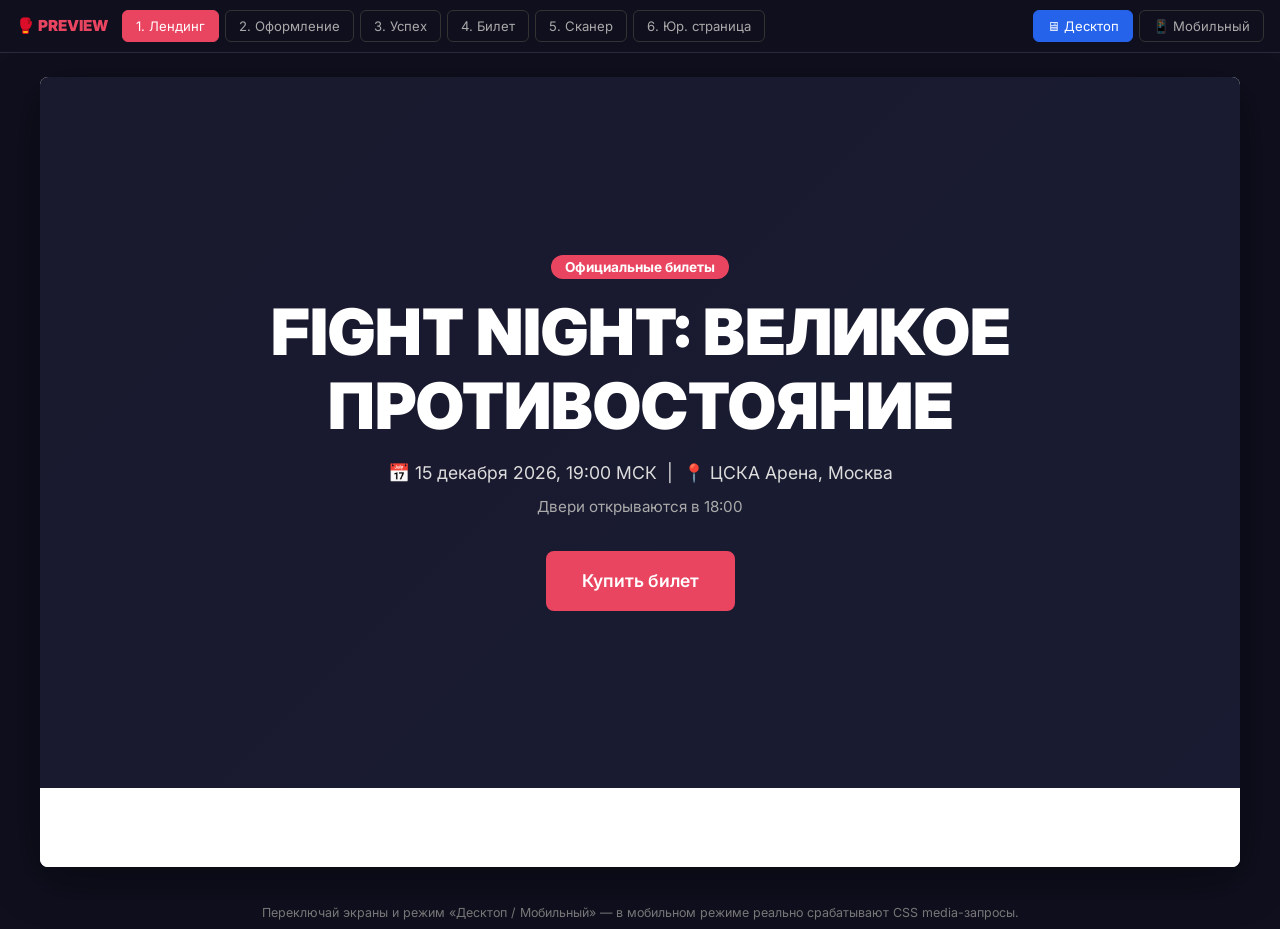
==== preview/index.html @ 27ce5e57 "docs: add interactive HTML preview of all site screens Self-contained preview using the project's re" ====
<!DOCTYPE html>
<html lang="ru">
<head>
<meta charset="UTF-8">
<meta name="viewport" content="width=device-width, initial-scale=1.0">
<title>Fight Night Tickets — Превью всех экранов</title>
<link rel="stylesheet" href="https://fonts.googleapis.com/css2?family=Inter:wght@400;500;600;700;900&display=swap">
<link rel="stylesheet" href="../static/css/main.css">
<style>
  /* ── Preview shell (НЕ часть продакшн-сайта) ─────────────────── */
  html, body { height: 100%; }
  body { background: #0f0f1e; font-family: Inter, sans-serif; }
  .pv-nav {
    position: sticky; top: 0; z-index: 9999; background: #0f0f1e;
    display: flex; align-items: center; gap: 6px; flex-wrap: wrap;
    padding: 10px 16px; border-bottom: 1px solid #2a2a3e;
  }
  .pv-nav__brand { color: #E94560; font-weight: 900; margin-right: 8px; white-space: nowrap; font-size: .95rem; }
  .pv-nav button {
    background: transparent; color: #aaa; border: 1px solid #333; border-radius: 6px;
    padding: 7px 13px; font-size: .82rem; cursor: pointer; white-space: nowrap;
    font-family: Inter, sans-serif; transition: .15s;
  }
  .pv-nav button:hover { color: #fff; border-color: #555; }
  .pv-nav button.active { background: #E94560; color: #fff; border-color: #E94560; }
  .pv-nav__sep { flex: 1; }
  .pv-nav__mode button.active { background: #2563eb; border-color: #2563eb; }

  .pv-stage { display: flex; justify-content: center; align-items: flex-start;
    padding: 24px; min-height: calc(100vh - 56px); transition: .25s; }
  .pv-stage.mobile { padding: 32px 16px; }
  #pv-frame {
    width: 100%; max-width: 1200px; height: calc(100vh - 110px);
    border: none; background: #fff; border-radius: 8px; box-shadow: 0 12px 48px rgba(0,0,0,.4);
    transition: width .25s, border-radius .25s;
  }
  .pv-stage.mobile #pv-frame {
    width: 390px; height: 780px; max-width: 390px;
    border: 10px solid #000; border-radius: 36px;
  }
  .pv-hint { color: #777; font-size: .78rem; text-align: center; padding: 6px; }
</style>
</head>
<body>

<nav class="pv-nav">
  <span class="pv-nav__brand">🥊 PREVIEW</span>
  <button data-screen="landing" class="active">1. Лендинг</button>
  <button data-screen="checkout">2. Оформление</button>
  <button data-screen="success">3. Успех</button>
  <button data-screen="ticket">4. Билет</button>
  <button data-screen="scanner">5. Сканер</button>
  <button data-screen="legal">6. Юр. страница</button>
  <span class="pv-nav__sep"></span>
  <span class="pv-nav__mode" style="display:flex;gap:6px">
    <button data-mode="desktop" class="active" id="m-desk">🖥 Десктоп</button>
    <button data-mode="mobile" id="m-mob">📱 Мобильный</button>
  </span>
</nav>

<div class="pv-stage" id="pv-stage">
  <iframe id="pv-frame" src="screens.html?s=landing"></iframe>
</div>
<p class="pv-hint">Переключай экраны и режим «Десктоп / Мобильный» — в мобильном режиме реально срабатывают CSS media-запросы.</p>

<script>
let current = "landing";
const frame = document.getElementById("pv-frame");
const stage = document.getElementById("pv-stage");

document.querySelectorAll(".pv-nav button[data-screen]").forEach(btn => {
  btn.addEventListener("click", () => {
    document.querySelectorAll(".pv-nav button[data-screen]").forEach(b => b.classList.remove("active"));
    btn.classList.add("active");
    current = btn.dataset.screen;
    frame.src = "screens.html?s=" + current;
  });
});

document.getElementById("m-desk").addEventListener("click", () => {
  stage.classList.remove("mobile");
  document.getElementById("m-desk").classList.add("active");
  document.getElementById("m-mob").classList.remove("active");
});
document.getElementById("m-mob").addEventListener("click", () => {
  stage.classList.add("mobile");
  document.getElementById("m-mob").classList.add("active");
  document.getElementById("m-desk").classList.remove("active");
});
</script>
</body>
</html>
---- static/css/main.css ----
/* ── Reset & Base ─────────────────────────────────────────────── */
*, *::before, *::after { box-sizing: border-box; margin: 0; padding: 0; }
:root {
  --brand: #1A1A2E;
  --accent: #E94560;
  --accent-hover: #c73352;
  --bg: #F4F4F8;
  --text: #1A1A2E;
  --text-muted: #6B7280;
  --white: #fff;
  --radius: 12px;
  --shadow: 0 4px 24px rgba(0,0,0,.12);
  --font: 'Inter', system-ui, sans-serif;
}
html { scroll-behavior: smooth; font-size: 16px; }
body { font-family: var(--font); color: var(--text); background: var(--white); line-height: 1.6; }

/* ── Container ───────────────────────────────────────────────── */
.container { max-width: 1100px; margin: 0 auto; padding: 0 20px; }

/* ── Buttons ─────────────────────────────────────────────────── */
.btn { display: inline-flex; align-items: center; justify-content: center; gap: 8px;
  padding: 12px 24px; border-radius: 8px; font-weight: 600; font-size: 1rem;
  border: none; cursor: pointer; text-decoration: none; transition: .2s; white-space: nowrap; }
.btn--primary { background: var(--accent); color: var(--white); }
.btn--primary:hover { background: var(--accent-hover); }
.btn--secondary { background: transparent; border: 2px solid var(--accent); color: var(--accent); }
.btn--secondary:hover { background: var(--accent); color: var(--white); }
.btn--lg { padding: 16px 36px; font-size: 1.1rem; }
.btn--full { width: 100%; }
.btn--disabled { background: #ccc; color: #888; cursor: not-allowed; }

/* ── Hero ────────────────────────────────────────────────────── */
.hero { min-height: 90vh; display: flex; align-items: center; position: relative;
  background: var(--brand) no-repeat center / cover; }
.hero__overlay { position: absolute; inset: 0; background: rgba(26,26,46,.75); }
.hero__content { position: relative; z-index: 1; text-align: center; padding: 60px 20px; max-width: 800px; margin: 0 auto; }
.hero__badge { background: var(--accent); color: var(--white); padding: 4px 14px; border-radius: 99px; font-size: .85rem; font-weight: 700; }
.hero__title { color: var(--white); font-size: clamp(2rem, 6vw, 4rem); font-weight: 900; margin: 16px 0; line-height: 1.15; }
.hero__meta { color: #ddd; font-size: 1.1rem; margin-bottom: 8px; }
.hero__doors { color: #aaa; font-size: .95rem; margin-bottom: 32px; }

/* ── Sections ────────────────────────────────────────────────── */
.section { padding: 80px 0; }
.section__title { font-size: clamp(1.6rem, 4vw, 2.4rem); font-weight: 800; text-align: center; margin-bottom: 48px; }

/* ── Ticket cards ────────────────────────────────────────────── */
.tickets__grid { display: grid; grid-template-columns: repeat(auto-fit, minmax(280px, 1fr)); gap: 24px; }
.ticket-card { border: 2px solid #eee; border-radius: var(--radius); padding: 28px; background: var(--white);
  box-shadow: var(--shadow); transition: transform .2s, box-shadow .2s; display: flex; flex-direction: column; gap: 16px; }
.ticket-card:hover { transform: translateY(-4px); box-shadow: 0 8px 32px rgba(0,0,0,.16); }
.ticket-card--sold-out { opacity: .65; }
.ticket-card__header { display: flex; justify-content: space-between; align-items: flex-start; }
.ticket-card__type { font-weight: 700; font-size: 1.2rem; }
.ticket-card__price { font-size: 1.4rem; font-weight: 900; color: var(--accent); }
.ticket-card__desc { color: var(--text-muted); font-size: .95rem; flex: 1; }
.badge { display: inline-block; padding: 4px 10px; border-radius: 99px; font-size: .8rem; font-weight: 600; }
.badge--available { background: #dcfce7; color: #166534; }
.badge--sold-out { background: #fee2e2; color: #991b1b; }

/* ── FAQ ─────────────────────────────────────────────────────── */
.faq__item { border: 1px solid #eee; border-radius: 8px; margin-bottom: 12px; padding: 16px 20px; }
.faq__item summary { cursor: pointer; font-weight: 600; list-style: none; }
.faq__item summary::-webkit-details-marker { display: none; }
.faq__item p { margin-top: 12px; color: var(--text-muted); }

/* ── Footer ──────────────────────────────────────────────────── */
.footer { background: var(--brand); color: #888; padding: 48px 0 24px; }
.footer__legal { display: flex; flex-wrap: wrap; gap: 12px 24px; justify-content: center; margin-bottom: 24px; }
.footer__legal a { color: #aaa; font-size: .9rem; text-decoration: none; }
.footer__legal a:hover { color: var(--accent); }
.footer__copy { text-align: center; font-size: .85rem; margin-bottom: 8px; color: #666; }
.footer__disclaimer { text-align: center; font-size: .8rem; color: #555; }
.footer__disclaimer a { color: var(--accent); }

/* ── Checkout ────────────────────────────────────────────────── */
.checkout { padding: 60px 0; background: var(--bg); min-height: 100vh; }
.checkout__container { display: grid; grid-template-columns: 1fr 2fr; gap: 40px; align-items: start; }
@media (max-width: 768px) { .checkout__container { grid-template-columns: 1fr; } }
.checkout__summary { background: var(--brand); color: var(--white); padding: 32px; border-radius: var(--radius); }
.checkout__summary h2 { color: var(--accent); }
.checkout__ticket-type { display: flex; justify-content: space-between; margin-top: 16px; }
.checkout__form-wrap { background: var(--white); padding: 40px; border-radius: var(--radius); box-shadow: var(--shadow); }
.checkout__title { font-size: 1.6rem; margin-bottom: 32px; }
.form-row { display: grid; grid-template-columns: 1fr 1fr; gap: 16px; }
@media (max-width: 500px) { .form-row { grid-template-columns: 1fr; } }
.form-group { display: flex; flex-direction: column; gap: 6px; margin-bottom: 16px; }
.form-group label { font-weight: 600; font-size: .9rem; }
.form-group input[type="text"],
.form-group input[type="email"],
.form-group input[type="tel"] { padding: 12px 16px; border: 1.5px solid #ddd; border-radius: 8px; font-size: 1rem; transition: border .2s; }
.form-group input:focus { outline: none; border-color: var(--accent); }
.form-group--error input { border-color: #ef4444; }
.form-error { color: #ef4444; font-size: .85rem; }
.form-group--checkbox { flex-direction: row; align-items: flex-start; gap: 10px; }
.form-group--checkbox input { margin-top: 3px; width: 18px; height: 18px; }
.promo-wrap { display: flex; gap: 8px; }
.promo-wrap input { flex: 1; }
.promo-success { color: #166534; font-size: .9rem; }
.promo-error { color: #991b1b; font-size: .9rem; }
.checkout__total { display: flex; justify-content: space-between; padding: 16px 0; border-top: 2px solid var(--accent); margin-top: 16px; font-size: 1.1rem; }
.checkout__notice { font-size: .8rem; color: var(--text-muted); margin: 12px 0; }
.alert { padding: 14px 16px; border-radius: 8px; margin-bottom: 16px; }
.alert--error { background: #fee2e2; color: #991b1b; border: 1px solid #fca5a5; }

/* ── Success page ────────────────────────────────────────────── */
.success-page { min-height: 100vh; display: flex; align-items: center; background: var(--bg); }
.success-card { background: var(--white); padding: 60px; border-radius: var(--radius); box-shadow: var(--shadow); text-align: center; max-width: 480px; margin: 0 auto; }
.success-icon { width: 80px; height: 80px; background: #dcfce7; border-radius: 50%; display: flex; align-items: center; justify-content: center; font-size: 2rem; color: #166534; margin: 0 auto 24px; }
.success-note { font-size: .9rem; color: var(--text-muted); margin-top: 12px; }

/* ── Scanner page ────────────────────────────────────────────── */
.scanner-page { max-width: 600px; margin: 0 auto; padding: 20px; }
.scanner-header { display: flex; justify-content: space-between; align-items: center; margin-bottom: 20px; }
.scanner-video-wrap { position: relative; background: #000; border-radius: var(--radius); overflow: hidden; aspect-ratio: 4/3; }
#scanner-video { width: 100%; height: 100%; object-fit: cover; }
.scanner-overlay { position: absolute; inset: 0; display: flex; align-items: center; justify-content: center; }
.scanner-frame { width: 200px; height: 200px; border: 3px solid var(--accent); border-radius: 12px; box-shadow: 0 0 0 9999px rgba(0,0,0,.5); }
.scanner-manual { margin-top: 20px; }
.scanner-manual form { display: flex; gap: 8px; }
.scanner-manual input { flex: 1; padding: 12px 16px; border: 1.5px solid #ddd; border-radius: 8px; font-size: 1rem; }
.scan-result { margin-top: 20px; background: var(--white); border-radius: var(--radius); padding: 24px; text-align: center; box-shadow: var(--shadow); }
.result-icon { font-size: 3rem; margin-bottom: 8px; }
.result-icon--ok { color: #16a34a; }
.result-icon--fail { color: #dc2626; }
.result-message { font-size: 1.2rem; font-weight: 700; margin-bottom: 8px; }
.result-details { color: var(--text-muted); margin-bottom: 16px; }
.scan-log { margin-top: 32px; }
.scan-log table { width: 100%; border-collapse: collapse; font-size: .9rem; }
.scan-log th, .scan-log td { padding: 8px 12px; border-bottom: 1px solid #eee; text-align: left; }
.scan-log th { background: var(--bg); font-weight: 600; }

/* ── Legal pages ─────────────────────────────────────────────── */
.legal-page { padding: 60px 0; background: var(--bg); min-height: 100vh; }
.legal-article { background: var(--white); padding: 40px; border-radius: var(--radius); max-width: 800px; margin: 0 auto; }
.legal-meta { color: var(--text-muted); font-size: .9rem; margin-bottom: 24px; }
.legal-content h2 { margin-top: 24px; }
.legal-content p, .legal-content li { line-height: 1.8; color: var(--text-muted); }
.legal-nav { display: flex; flex-wrap: wrap; gap: 12px; justify-content: center; margin-top: 32px; }
.legal-nav a { color: var(--accent); text-decoration: none; font-size: .9rem; }

/* ── Cookie notice ───────────────────────────────────────────── */
.cookie-notice { position: fixed; bottom: 0; left: 0; right: 0; background: var(--brand); color: var(--white);
  padding: 16px 24px; display: flex; align-items: center; justify-content: center; gap: 24px; z-index: 1000; }
.cookie-notice button { background: var(--accent); color: var(--white); border: none; padding: 8px 20px; border-radius: 6px; cursor: pointer; }

/* ── Responsive ──────────────────────────────────────────────── */
@media (max-width: 768px) {
  .hero { min-height: 70vh; }
  .section { padding: 48px 0; }
  .checkout__form-wrap { padding: 24px; }
}
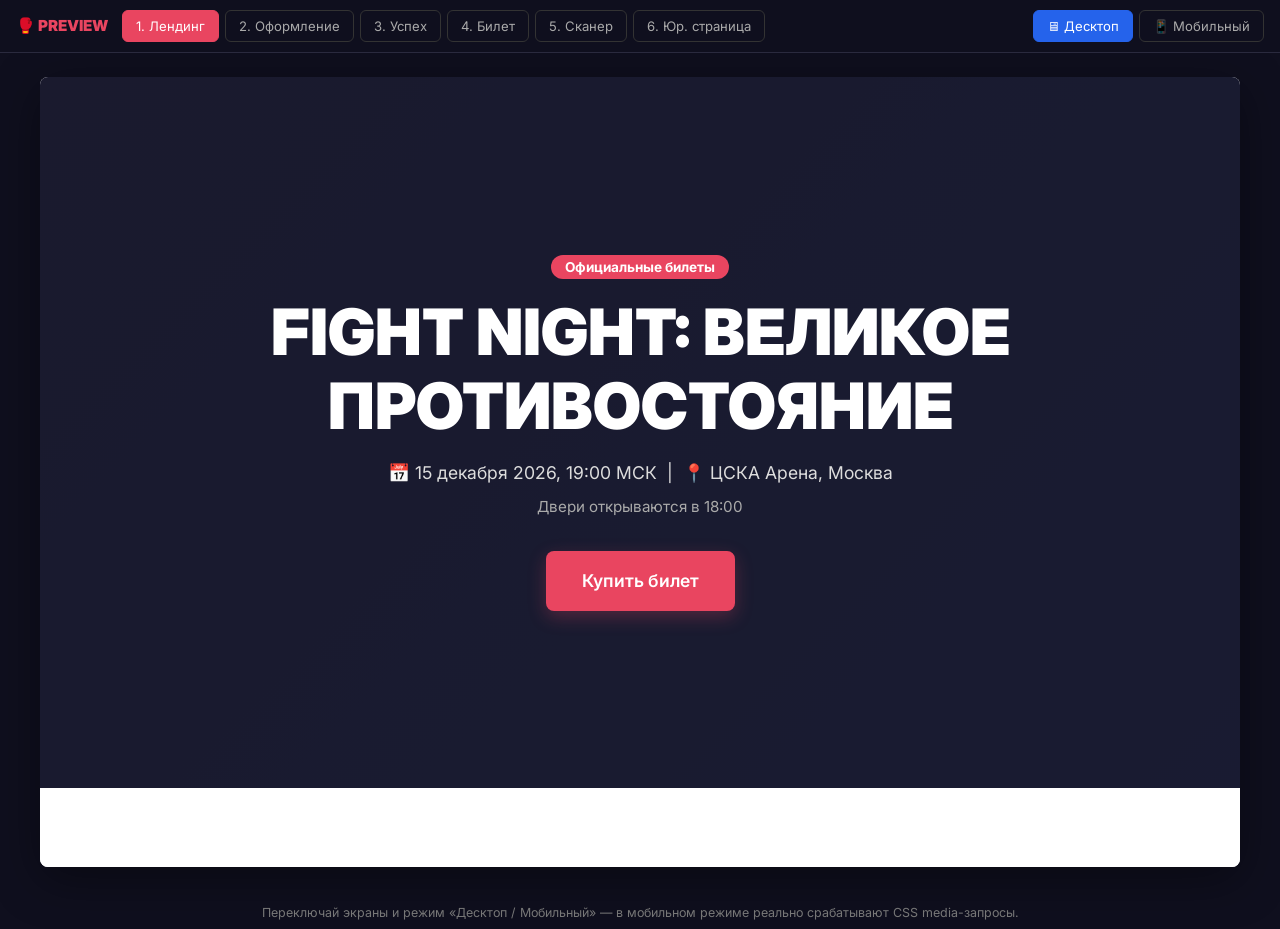
==== commit c97ccc4b: "Replace all remaining Fight Night / fightnight.ru references with MMA Start / mmastart.ru - settings" ====
--- a/preview/index.html
+++ b/preview/index.html
@@ -3,7 +3,7 @@
 <head>
 <meta charset="UTF-8">
 <meta name="viewport" content="width=device-width, initial-scale=1.0">
-<title>Fight Night Tickets — Превью всех экранов</title>
+<title>MMA Start — Превью всех экранов</title>
 <link rel="stylesheet" href="https://fonts.googleapis.com/css2?family=Inter:wght@400;500;600;700;900&display=swap">
 <link rel="stylesheet" href="../static/css/main.css">
 <style>
--- a/static/css/main.css
+++ b/static/css/main.css
@@ -22,8 +22,8 @@
 .btn { display: inline-flex; align-items: center; justify-content: center; gap: 8px;
   padding: 12px 24px; border-radius: 8px; font-weight: 600; font-size: 1rem;
   border: none; cursor: pointer; text-decoration: none; transition: .2s; white-space: nowrap; }
-.btn--primary { background: var(--accent); color: var(--white); }
-.btn--primary:hover { background: var(--accent-hover); }
+.btn--primary { background: var(--accent); color: var(--white); box-shadow: 0 6px 18px rgba(233,69,96,.28); }
+.btn--primary:hover { background: var(--accent-hover); transform: translateY(-2px); box-shadow: 0 10px 26px rgba(233,69,96,.36); }
 .btn--secondary { background: transparent; border: 2px solid var(--accent); color: var(--accent); }
 .btn--secondary:hover { background: var(--accent); color: var(--white); }
 .btn--lg { padding: 16px 36px; font-size: 1.1rem; }
@@ -32,17 +32,68 @@
 
 /* ── Hero ────────────────────────────────────────────────────── */
 .hero { min-height: 90vh; display: flex; align-items: center; position: relative;
-  background: var(--brand) no-repeat center / cover; }
+  background: var(--brand) no-repeat center / cover; overflow: hidden; }
 .hero__overlay { position: absolute; inset: 0; background: rgba(26,26,46,.75); }
 .hero__content { position: relative; z-index: 1; text-align: center; padding: 60px 20px; max-width: 800px; margin: 0 auto; }
 .hero__badge { background: var(--accent); color: var(--white); padding: 4px 14px; border-radius: 99px; font-size: .85rem; font-weight: 700; }
 .hero__title { color: var(--white); font-size: clamp(2rem, 6vw, 4rem); font-weight: 900; margin: 16px 0; line-height: 1.15; }
+.hero__fighter-names { color: var(--white); font-size: clamp(1.1rem, 3vw, 1.6rem); font-weight: 700; margin-bottom: 16px; }
+.hero__fighter-sep { color: var(--accent); font-weight: 900; }
 .hero__meta { color: #ddd; font-size: 1.1rem; margin-bottom: 8px; }
 .hero__doors { color: #aaa; font-size: .95rem; margin-bottom: 32px; }
 
+/* Split fighter-photo background ("VS" hero) */
+.hero__fighters { position: absolute; inset: 0; display: flex; }
+.hero__fighter { flex: 1; background: #0d0d18 no-repeat center / cover; position: relative; }
+.hero__fighter--left { background-position: center 20%; clip-path: polygon(0 0, 100% 0, 92% 100%, 0% 100%); }
+.hero__fighter--right { background-position: center 20%; clip-path: polygon(8% 0, 100% 0, 100% 100%, 0% 100%); }
+/* ── Fight days (date selection) ──────────────────────────────── */
+.fight-days { background: var(--bg); }
+.fight-days__intro { text-align: center; color: var(--text-muted); margin-top: -32px; margin-bottom: 44px; font-size: 1.05rem; }
+.fight-days__grid { display: grid; grid-template-columns: repeat(auto-fit, minmax(300px, 380px));
+  gap: 28px; justify-content: center; }
+
+.day-card { background: var(--white); border-radius: 18px; overflow: hidden;
+  box-shadow: 0 10px 30px rgba(26,26,46,.10); border: 1px solid rgba(26,26,46,.06);
+  display: flex; flex-direction: column; transition: transform .22s ease, box-shadow .22s ease; }
+.day-card:hover { transform: translateY(-6px); box-shadow: 0 18px 44px rgba(233,69,96,.18); }
+.day-card--sold-out { opacity: .7; }
+.day-card--sold-out:hover { transform: none; box-shadow: 0 10px 30px rgba(26,26,46,.10); }
+
+/* Calendar-style header */
+.day-card__head { position: relative; background: linear-gradient(135deg, var(--brand) 0%, #2d2d54 100%);
+  color: var(--white); padding: 26px 28px 22px; text-align: center; }
+.day-card__head::after { content: ""; position: absolute; left: 0; right: 0; bottom: -1px; height: 14px;
+  background: radial-gradient(circle at 10px -2px, transparent 10px, var(--white) 11px) repeat-x;
+  background-size: 22px 14px; }
+.day-card__daynum { display: block; font-size: 3.2rem; font-weight: 900; line-height: 1; }
+.day-card__month { display: block; text-transform: uppercase; letter-spacing: .12em;
+  font-size: .85rem; font-weight: 700; color: var(--accent); margin-top: 4px; }
+.day-card__weekday { display: block; text-transform: capitalize; font-size: .85rem; color: #b9b9cc; margin-top: 2px; }
+
+/* Card body */
+.day-card__body { padding: 26px 28px 28px; display: flex; flex-direction: column; gap: 12px; flex: 1; }
+.day-card__title { font-size: 1.25rem; font-weight: 800; }
+.day-card__time { color: var(--text-muted); font-size: .95rem; }
+.day-card__price-row { display: flex; align-items: baseline; gap: 8px; margin-top: 4px; }
+.day-card__price { font-size: 2rem; font-weight: 900; color: var(--accent); line-height: 1; }
+.day-card__price-label { color: var(--text-muted); font-size: .9rem; }
+.day-card__avail { margin: 6px 0 4px; }
+
+/* Availability progress bar */
+.avail-bar { height: 8px; border-radius: 99px; background: #ececf3; overflow: hidden; margin-bottom: 8px; }
+.avail-bar__fill { height: 100%; border-radius: 99px;
+  background: linear-gradient(90deg, #16a34a, #4ade80); transition: width .4s ease; }
+.avail-text { font-size: .9rem; color: var(--text-muted); }
+.avail-text strong { color: var(--text); }
+.day-card .btn { margin-top: auto; }
+
 /* ── Sections ────────────────────────────────────────────────── */
 .section { padding: 80px 0; }
-.section__title { font-size: clamp(1.6rem, 4vw, 2.4rem); font-weight: 800; text-align: center; margin-bottom: 48px; }
+.section__title { font-size: clamp(1.6rem, 4vw, 2.4rem); font-weight: 800; text-align: center; margin-bottom: 48px; position: relative; }
+.section__title::after { content: ""; display: block; width: 56px; height: 4px; border-radius: 99px;
+  background: var(--accent); margin: 16px auto 0; }
+.about__body { max-width: 720px; margin: 0 auto; text-align: center; color: var(--text-muted); font-size: 1.05rem; }
 
 /* ── Ticket cards ────────────────────────────────────────────── */
 .tickets__grid { display: grid; grid-template-columns: repeat(auto-fit, minmax(280px, 1fr)); gap: 24px; }
